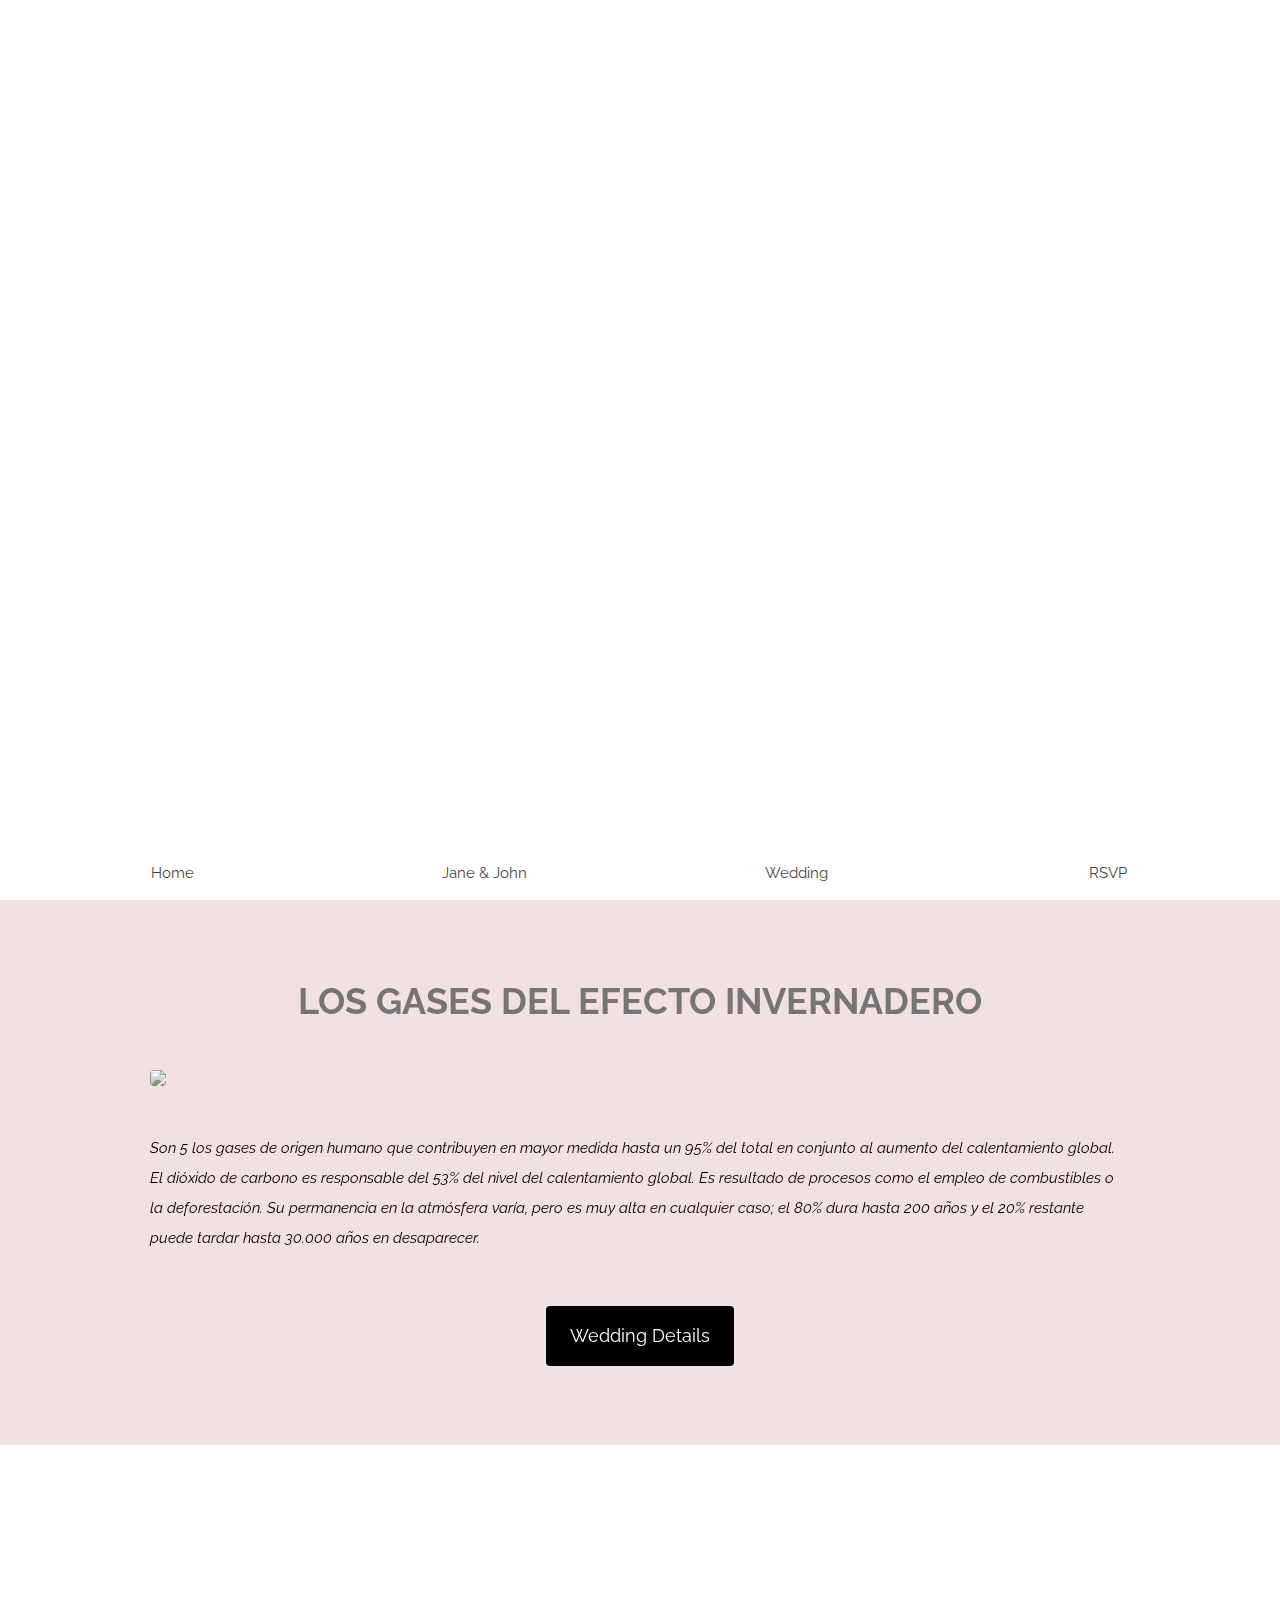
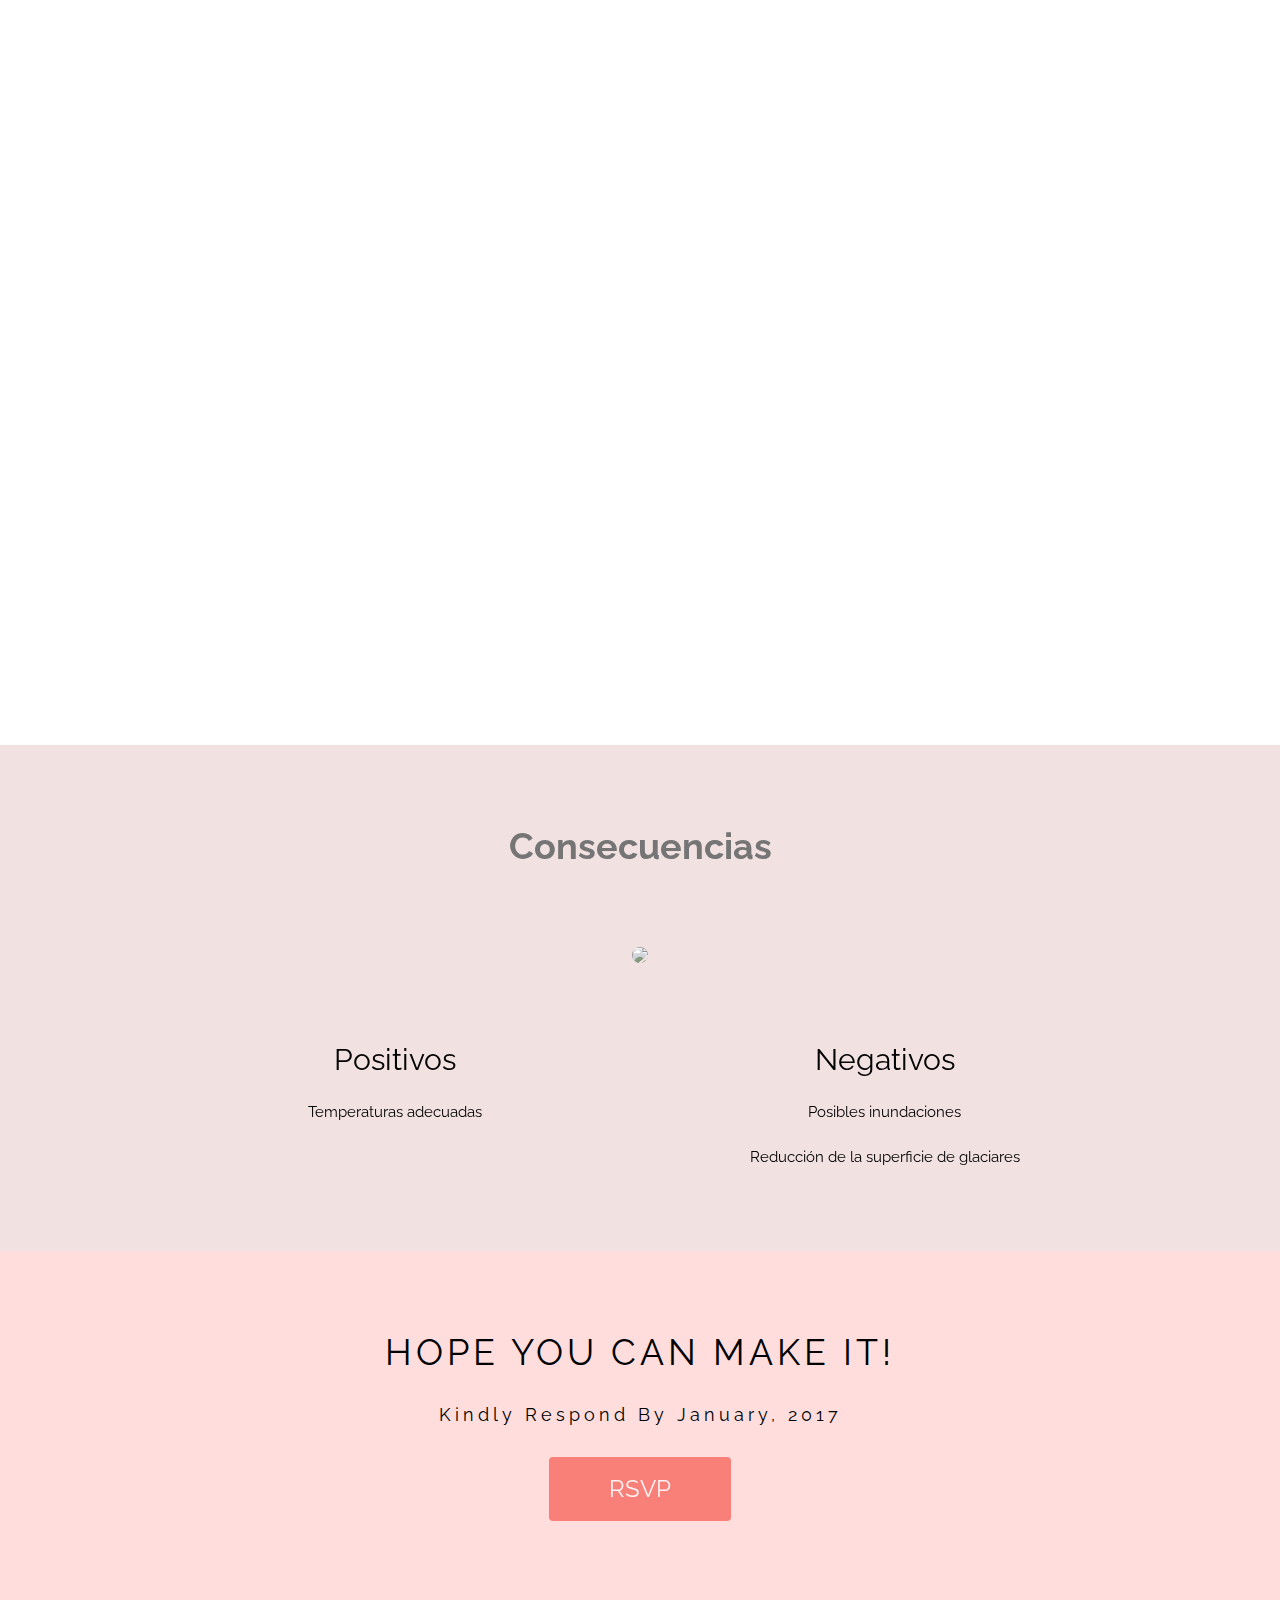
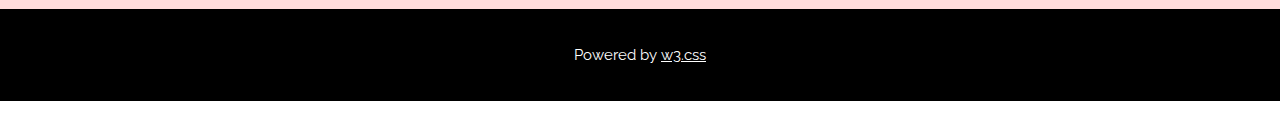
==== gases efecto invernadero.html @ 7208208a "Add files via upload" ====
<!DOCTYPE html>
<html>
<title>W3.CSS Template</title>
<meta charset="UTF-8">
<meta name="viewport" content="width=device-width, initial-scale=1">
<link rel="stylesheet" href="https://www.w3schools.com/w3css/4/w3.css">
<link rel="stylesheet" href="https://fonts.googleapis.com/css?family=Raleway">
<style>
body,h1,h2{font-family: "Raleway", sans-serif}
body, html {height: 100%}
p {line-height: 2}
.bgimg, .bgimg2 {
  min-height: 100%;
  background-position: center;
  background-size: cover;
}
.bgimg {background-image: url("/w3images/wedding_couple.jpg")}
.bgimg2 {background-image: url("/w3images/flowers.jpg")}
</style>
<body>

<!-- Header / Home-->
<header class="w3-display-container w3-wide bgimg w3-grayscale-min" id="home">
  <div class="w3-display-middle w3-text-white w3-center">
    <h1 class="w3-jumbo">Jane & John</h1>
    <h2>Are getting married</h2>
    <h2><b>17.07.2017</b></h2>
  </div>
</header>

<!-- Navbar (sticky bottom) -->
<div class="w3-bottom w3-hide-small">
  <div class="w3-bar w3-white w3-center w3-padding w3-opacity-min w3-hover-opacity-off">
    <a href="#home" style="width:25%" class="w3-bar-item w3-button">Home</a>
    <a href="#us" style="width:25%" class="w3-bar-item w3-button">Jane & John</a>
    <a href="#wedding" style="width:25%" class="w3-bar-item w3-button">Wedding</a>
    <a href="#rsvp" style="width:25%" class="w3-bar-item w3-button w3-hover-black">RSVP</a>
  </div>
</div>

<!-- About / Jane And John -->
<div class="w3-container w3-padding-64 w3-pale-red w3-grayscale-min" id="us">
  <div class="w3-content">
    <h1 class="w3-center w3-text-grey"><b>LOS GASES DEL EFECTO INVERNADERO</b></h1>
    <img class="w3-round w3-grayscale-min" src="imagenes/efecto invernadero.jpg" style="width:100%;margin:32px 0">
    <p><i> Son 5 los gases de origen humano que contribuyen en mayor medida hasta un 95% del total en conjunto al aumento del calentamiento global. El dióxido de carbono es responsable del 53% del nivel del calentamiento global. Es resultado de procesos como el empleo de combustibles o la deforestación. Su permanencia en la atmósfera varía, pero es muy alta en cualquier caso; el 80% dura hasta 200 años y el 20% restante puede tardar hasta 30.000 años en desaparecer.
	</i>
    </p><br>
    <p class="w3-center"><a href="#wedding" class="w3-button w3-black w3-round w3-padding-large w3-large">Wedding Details</a></p>
  </div>
</div>

<!-- Background photo -->
<div class="w3-display-container bgimg2">
  <div class="w3-display-middle w3-text-white w3-center">
    <h1 class="w3-jumbo">You Are Invited</h1><br>
    <h2>Of course..</h2>
  </div>
</div>

<!-- Wedding information -->
<div class="w3-container w3-padding-64 w3-pale-red w3-grayscale-min w3-center" id="wedding">
  <div class="w3-content">
    <h1 class="w3-text-grey"><b>Consecuencias</b></h1>
    <img class="w3-round-large w3-grayscale-min" src="imagenes/chimenea.jpg" style="width:100%;margin:64px 0">
    <div class="w3-row">
      <div class="w3-half">
        <h2>Positivos</h2>
        <p>Temperaturas adecuadas</p>
        <p></p>
      </div>
      <div class="w3-half">
        <h2>Negativos</h2>
        <p>Posibles inundaciones</p>
        <p>Reducción de la superficie de glaciares</p>
      </div>
    </div>
  </div>
</div>

<!-- RSVP section -->
<div class="w3-container w3-padding-64 w3-pale-red w3-center w3-wide" id="rsvp">
  <h1>HOPE YOU CAN MAKE IT!</h1>
  <p class="w3-large">Kindly Respond By January, 2017</p>
  <p class="w3-xlarge">
    <button onclick="document.getElementById('id01').style.display='block'" class="w3-button w3-round w3-red w3-opacity w3-hover-opacity-off" style="padding:8px 60px">RSVP</button>
  </p>
</div>

<!-- RSVP modal -->
<div id="id01" class="w3-modal">
  <div class="w3-modal-content w3-card-4 w3-animate-zoom" style="padding:32px;max-width:600px">
    <div class="w3-container w3-white w3-center">
      <h1 class="w3-wide">CAN YOU COME?</h1>
      <p>We really hope you can make it.</p>
      <form>
        <input class="w3-input w3-border" type="text" placeholder="Name(s)" name="name">
      </form>
      <p><i>Sincerely, John & Jane</i></p>
      <div class="w3-row">
        <div class="w3-half">
          <button onclick="document.getElementById('id01').style.display='none'" type="button" class="w3-button w3-block w3-green">Going</button>
        </div>
        <div class="w3-half">
          <button onclick="document.getElementById('id01').style.display='none'" type="button" class="w3-button w3-block w3-red">Can't come</button>
        </div>
      </div>
    </div>
  </div>
</div>

<!-- Footer -->
<footer class="w3-center w3-black w3-padding-16">
  <p>Powered by <a href="https://www.w3schools.com/w3css/default.asp" title="W3.CSS" target="_blank" class="w3-hover-text-green">w3.css</a></p>
</footer>
<div class="w3-hide-small" style="margin-bottom:32px"> </div>

</body>
</html>
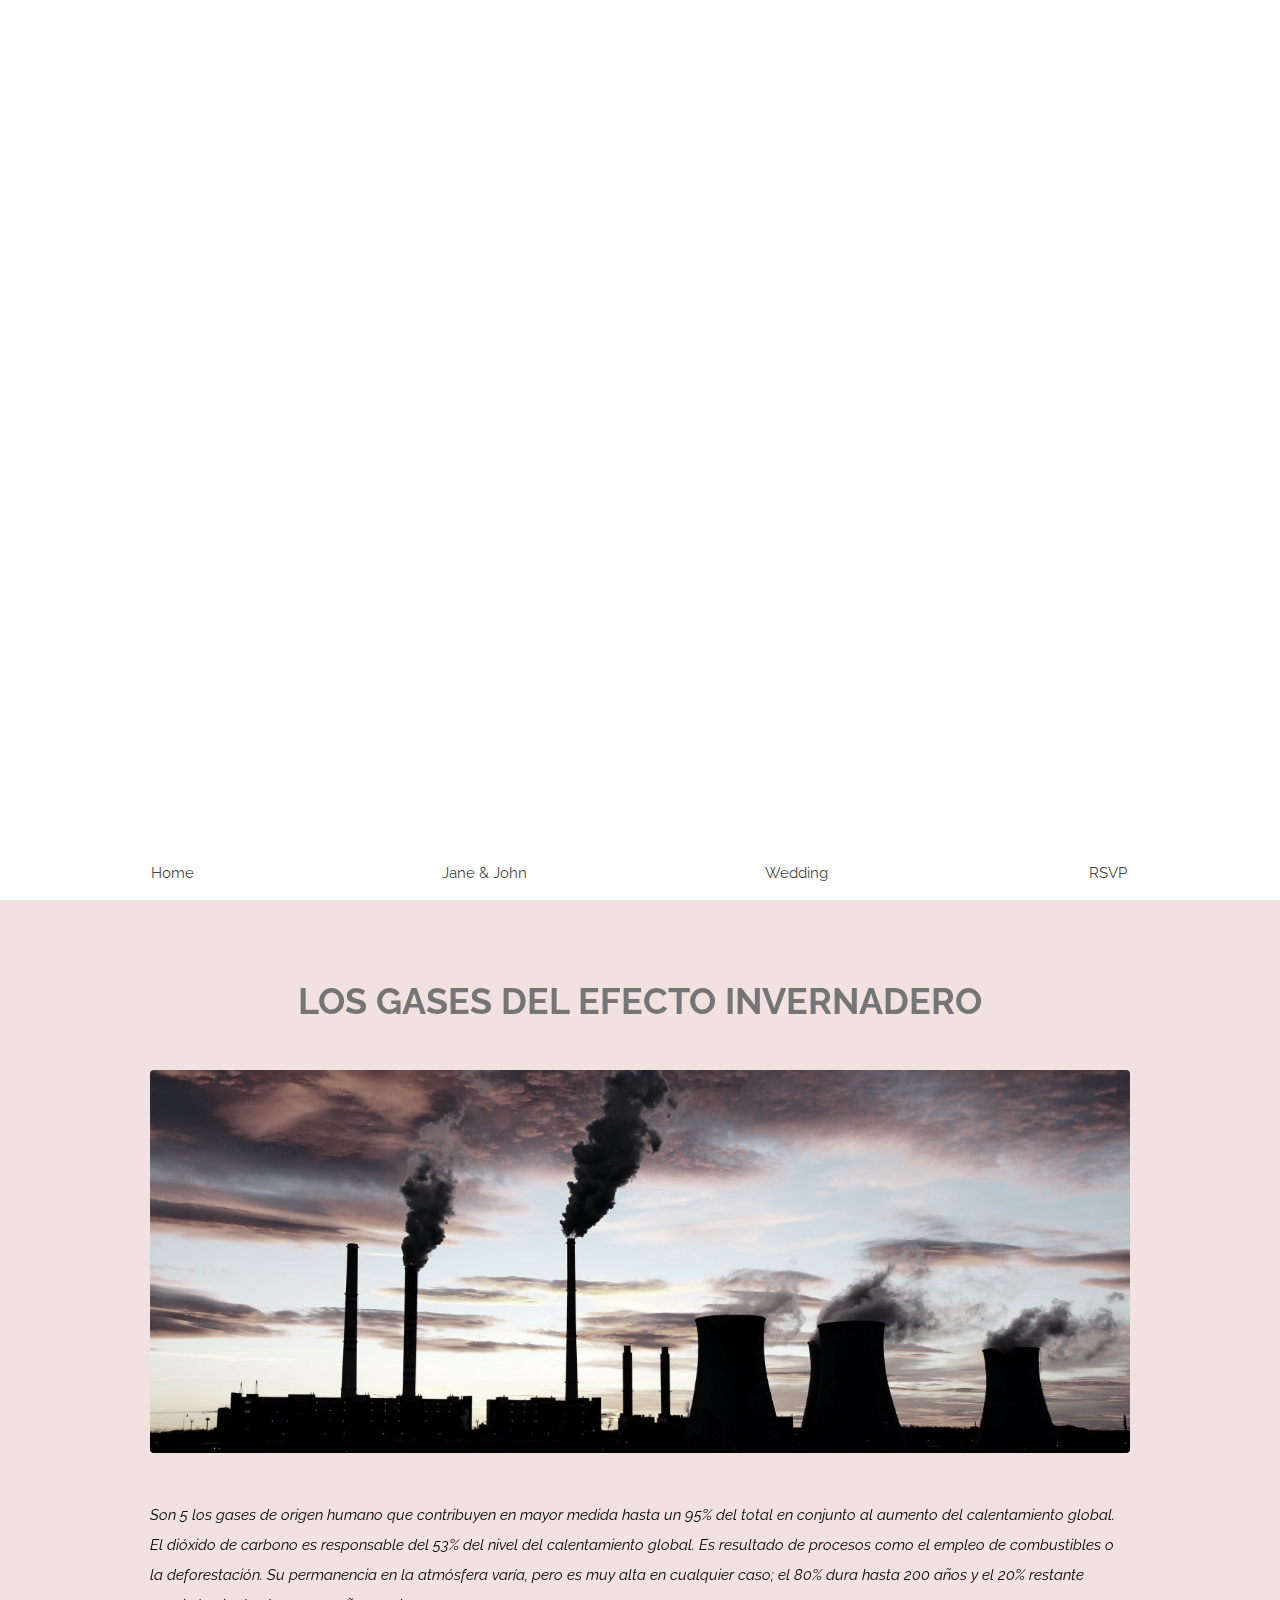
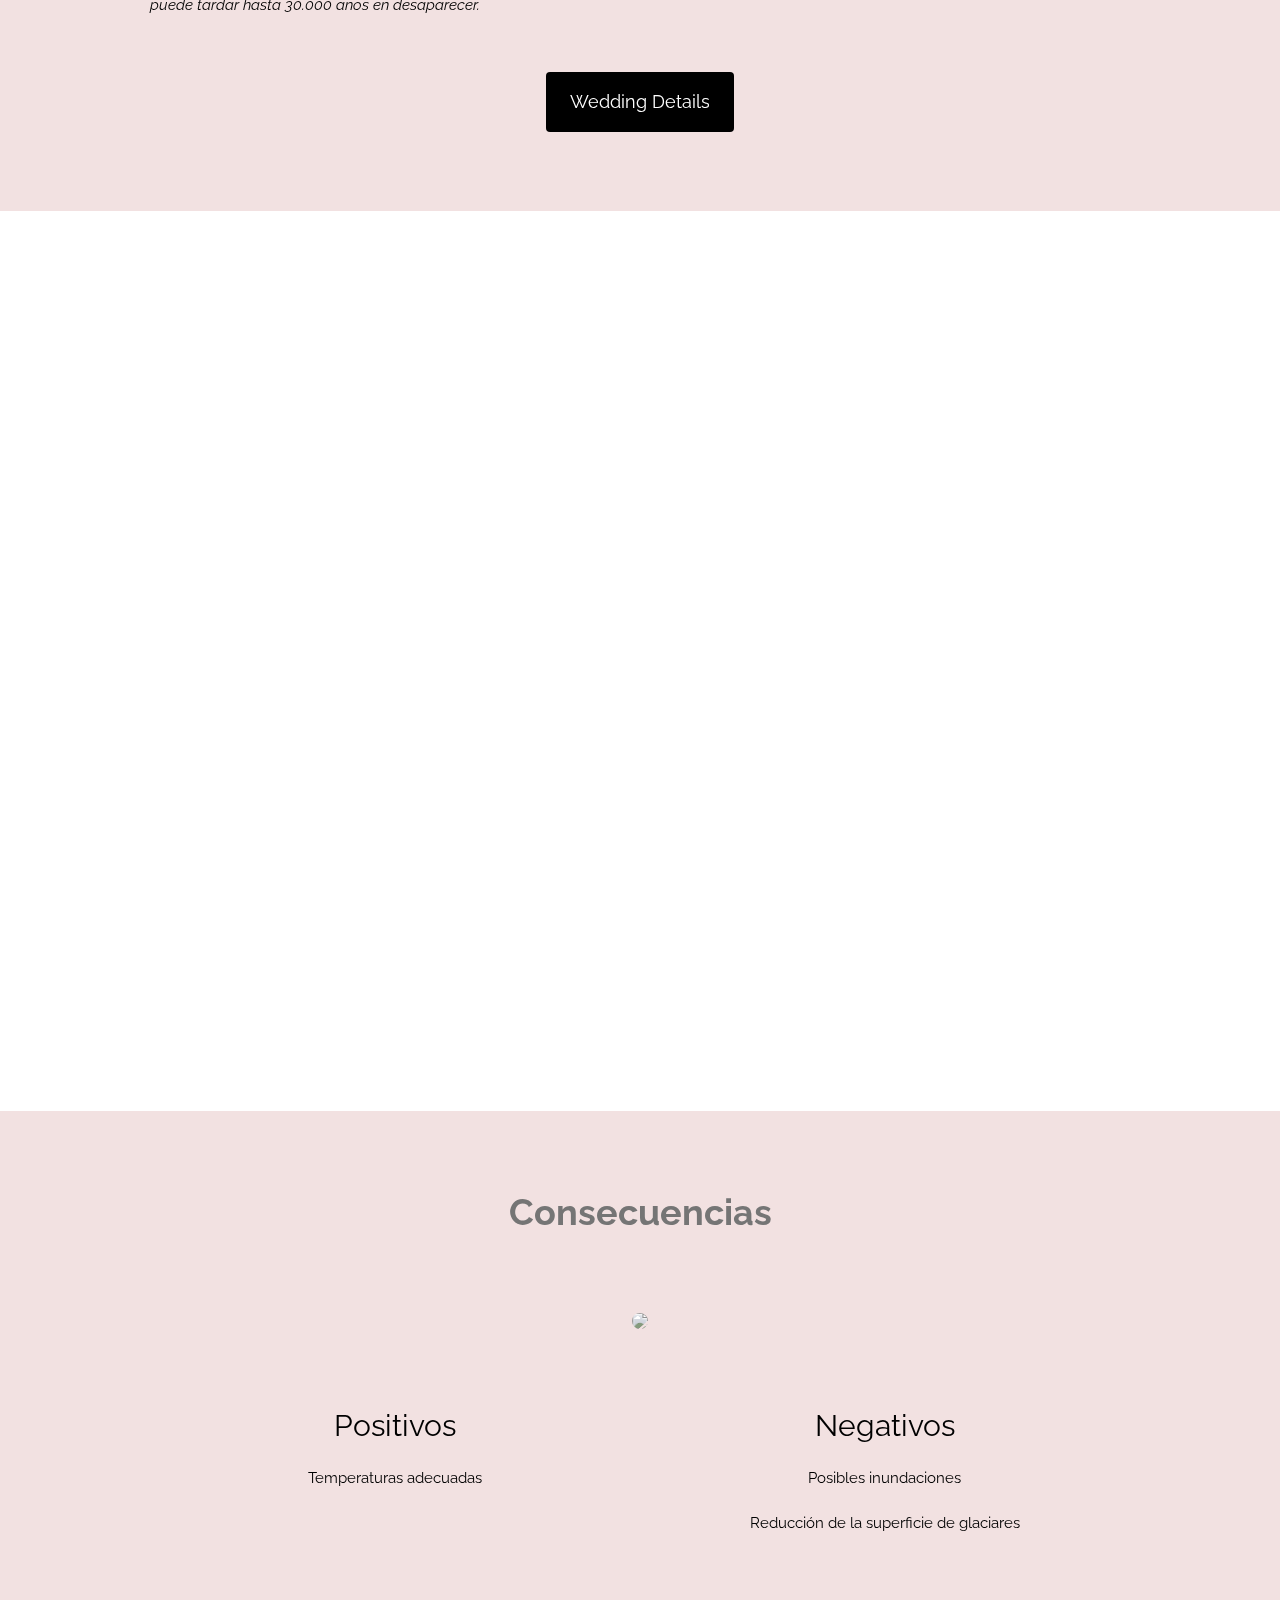
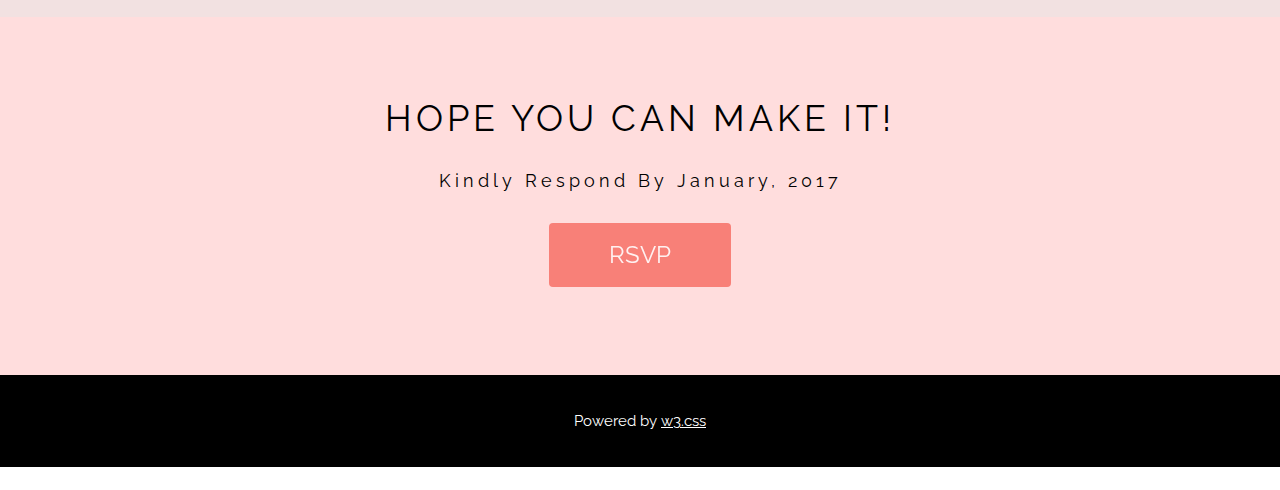
==== commit 6b86dfd5: "Add files via upload" ====
--- a/gases efecto invernadero.html
+++ b/gases efecto invernadero.html
@@ -42,7 +42,7 @@
 <div class="w3-container w3-padding-64 w3-pale-red w3-grayscale-min" id="us">
   <div class="w3-content">
     <h1 class="w3-center w3-text-grey"><b>LOS GASES DEL EFECTO INVERNADERO</b></h1>
-    <img class="w3-round w3-grayscale-min" src="imagenes/efecto invernadero.jpg" style="width:100%;margin:32px 0">
+    <img class="w3-round w3-grayscale-min" src="Imagenes/efecto invernadero.jpg" style="width:100%;margin:32px 0">
     <p><i> Son 5 los gases de origen humano que contribuyen en mayor medida hasta un 95% del total en conjunto al aumento del calentamiento global. El dióxido de carbono es responsable del 53% del nivel del calentamiento global. Es resultado de procesos como el empleo de combustibles o la deforestación. Su permanencia en la atmósfera varía, pero es muy alta en cualquier caso; el 80% dura hasta 200 años y el 20% restante puede tardar hasta 30.000 años en desaparecer.
 	</i>
     </p><br>
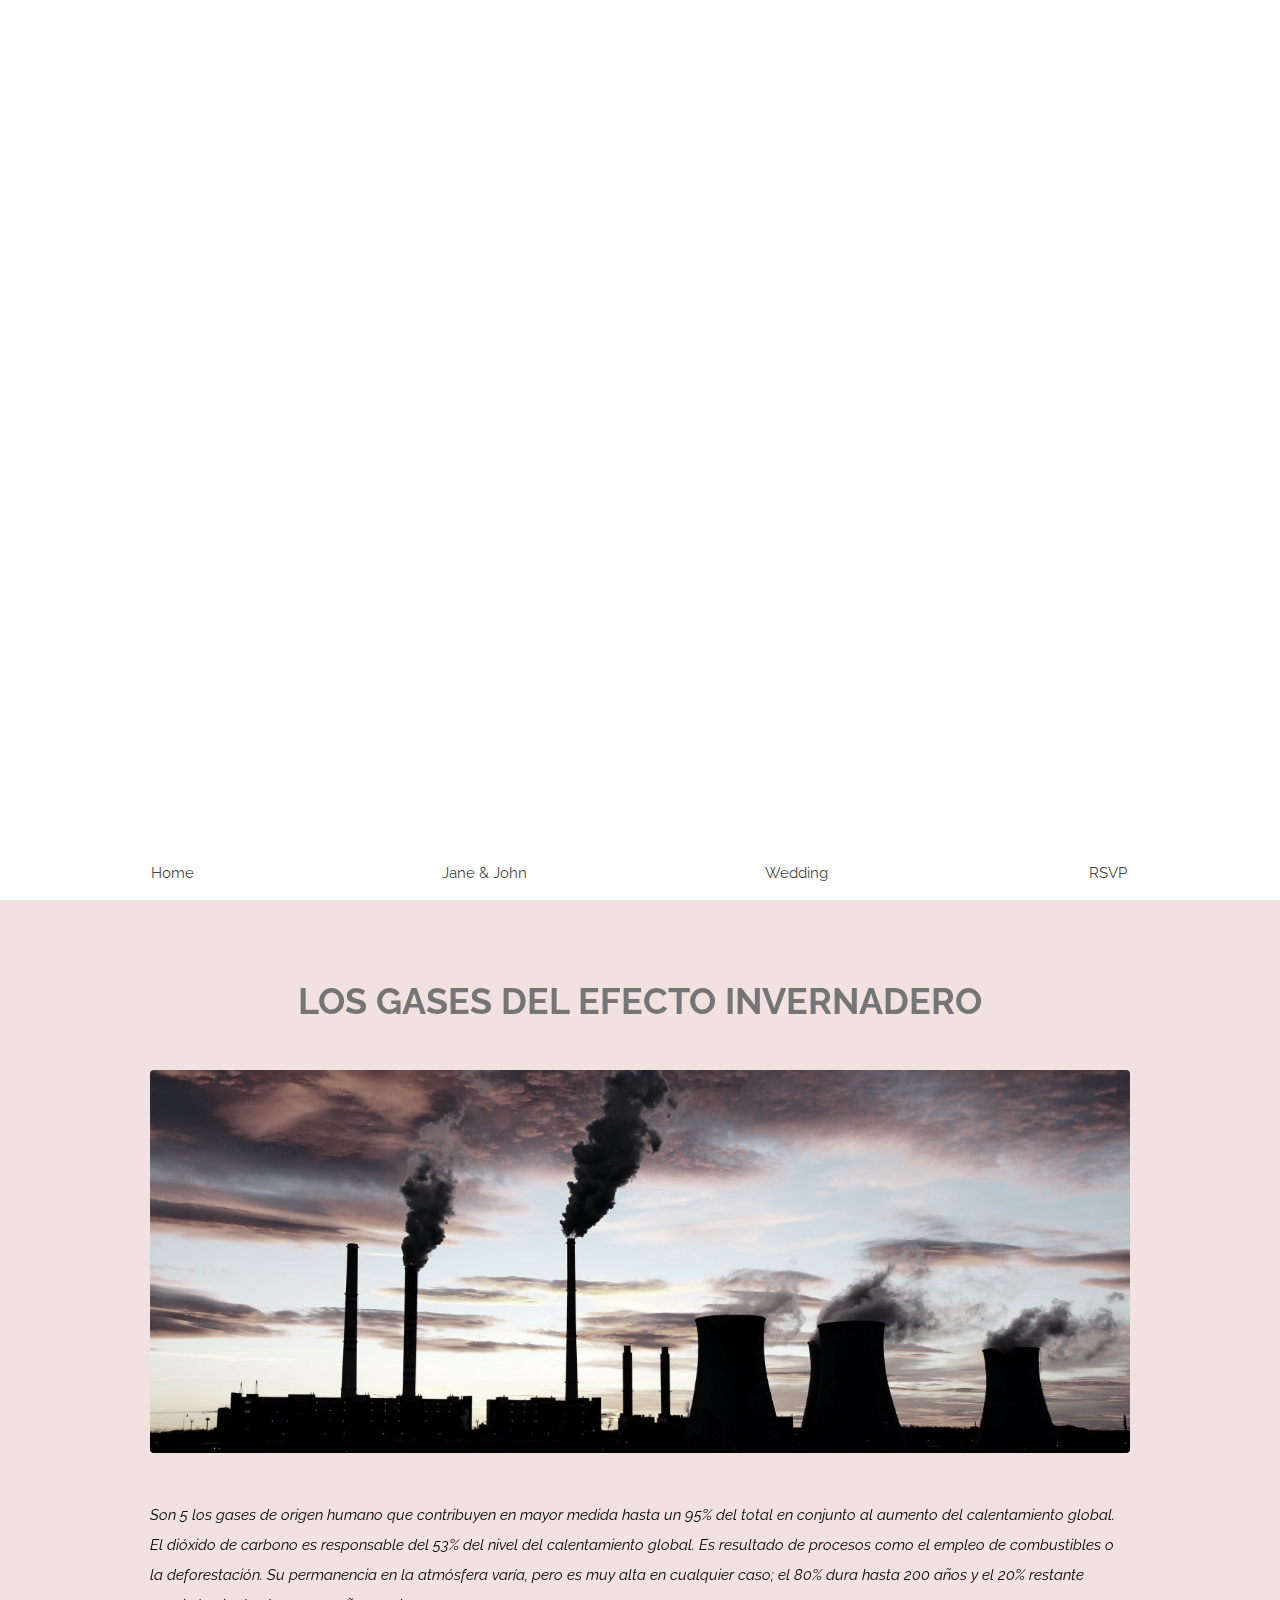
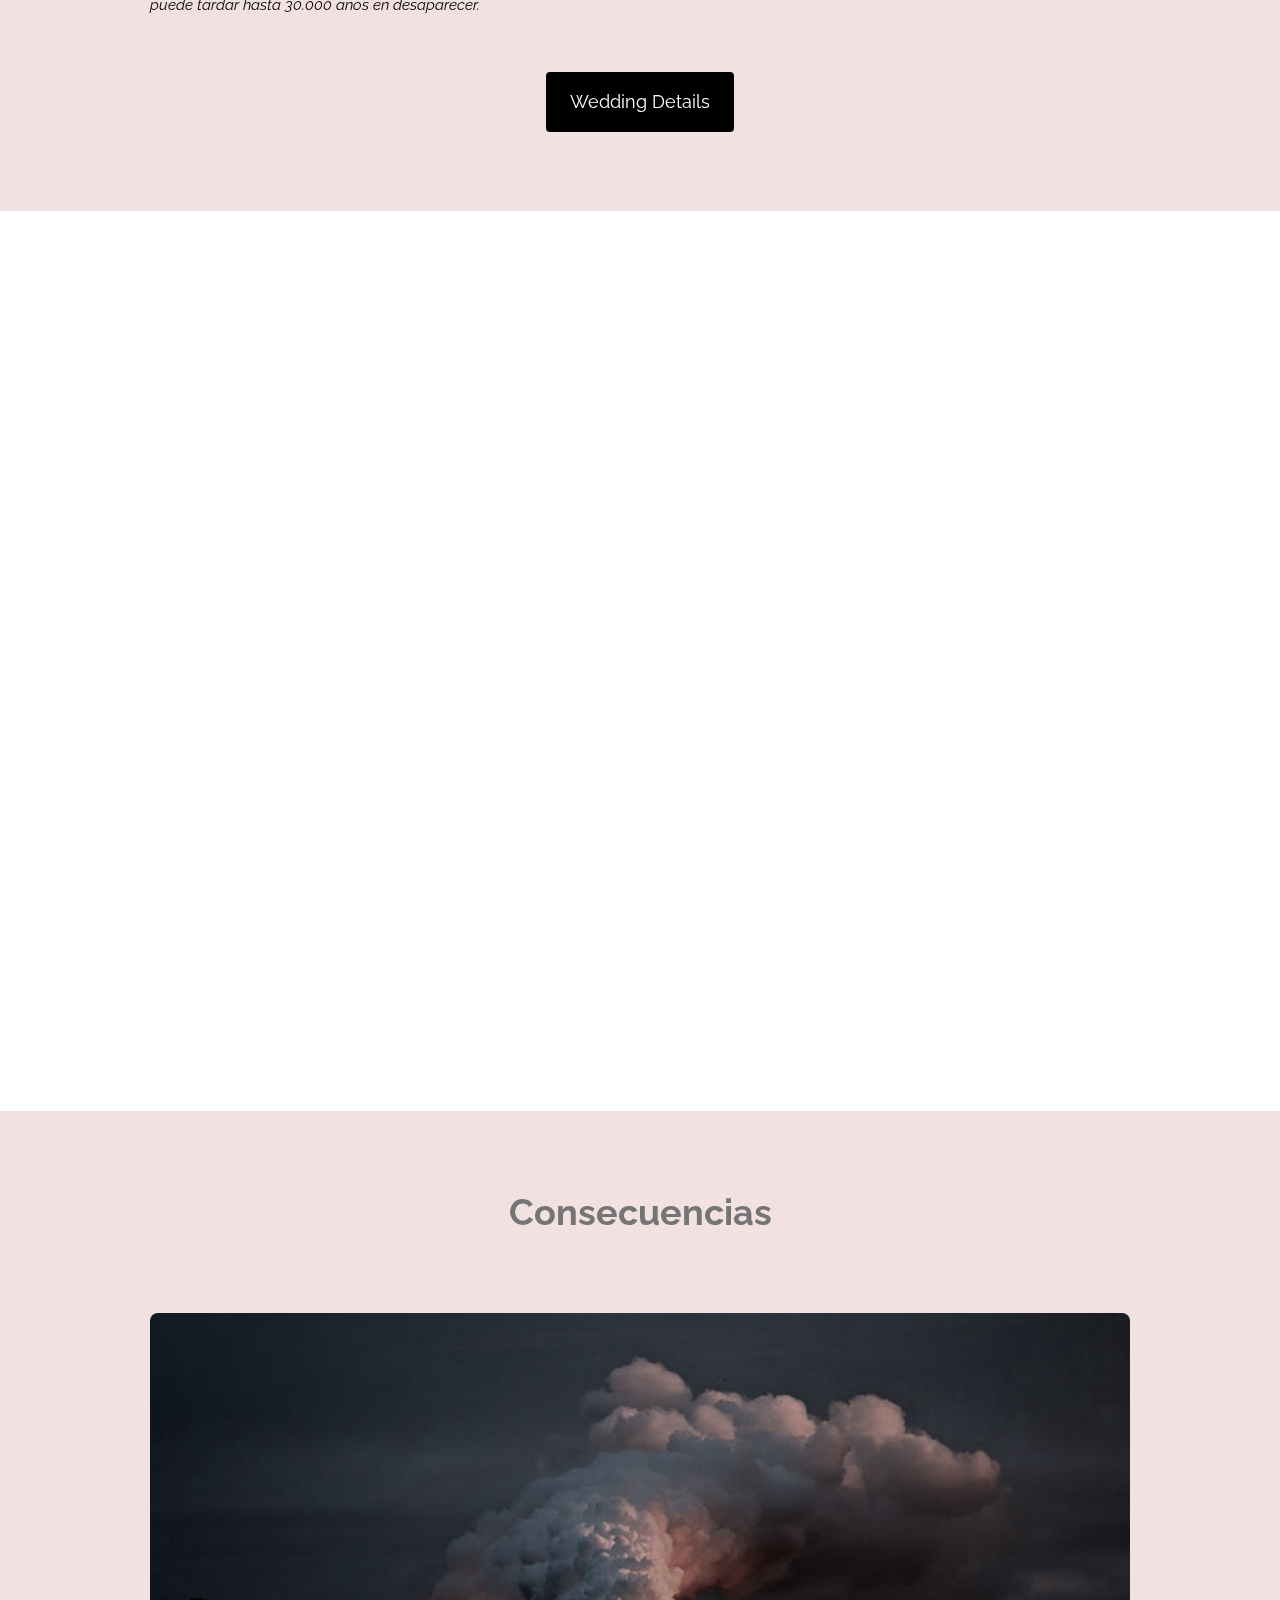
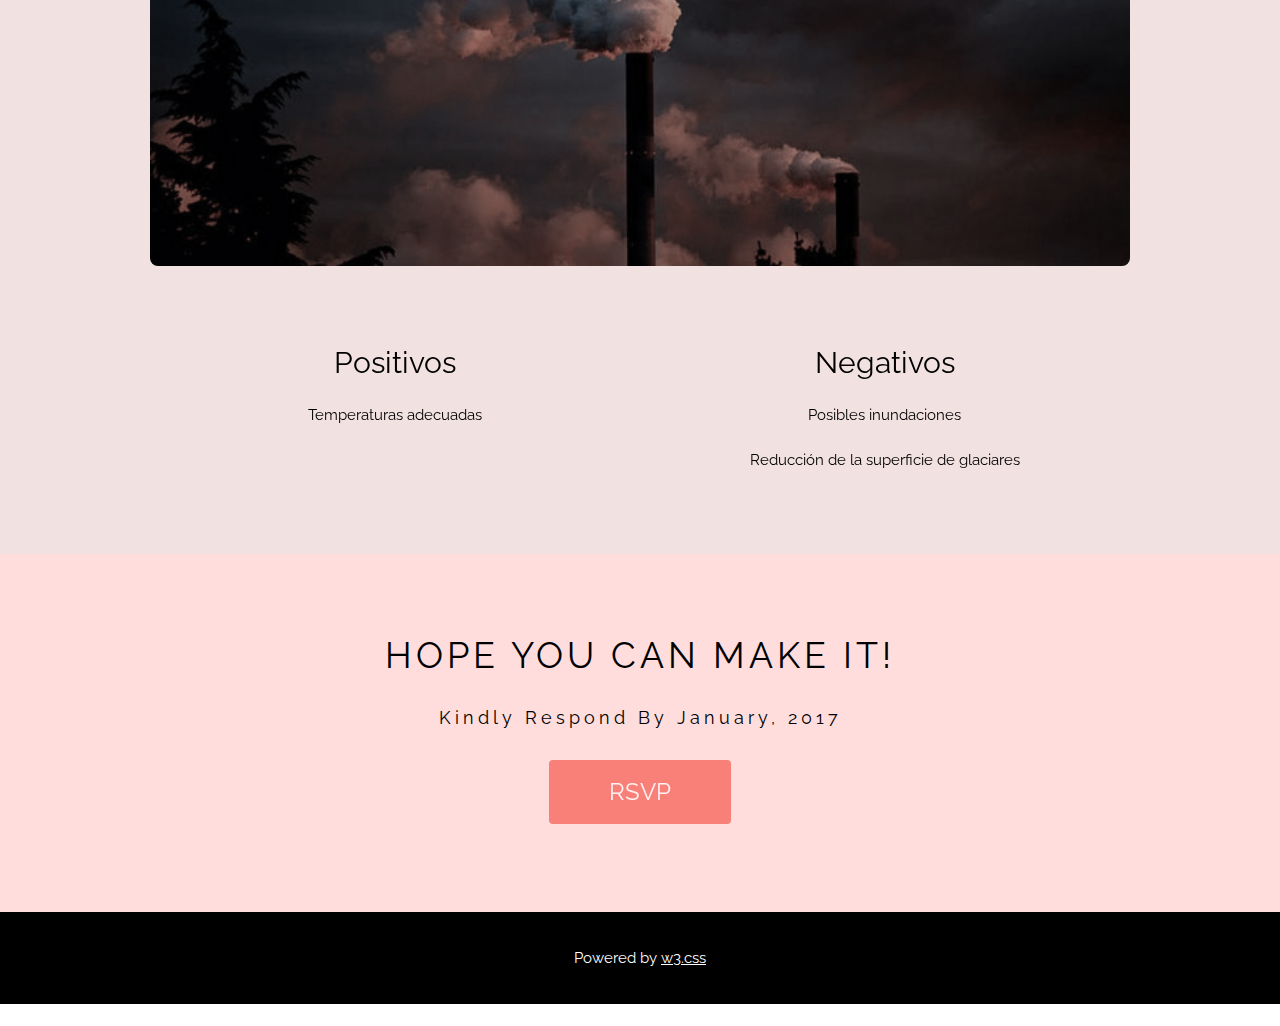
==== commit 2b50bc5c: "Add files via upload" ====
--- a/gases efecto invernadero.html
+++ b/gases efecto invernadero.html
@@ -62,7 +62,7 @@
 <div class="w3-container w3-padding-64 w3-pale-red w3-grayscale-min w3-center" id="wedding">
   <div class="w3-content">
     <h1 class="w3-text-grey"><b>Consecuencias</b></h1>
-    <img class="w3-round-large w3-grayscale-min" src="imagenes/chimenea.jpg" style="width:100%;margin:64px 0">
+    <img class="w3-round-large w3-grayscale-min" src="Imagenes/chimenea.jpg" style="width:100%;margin:64px 0">
     <div class="w3-row">
       <div class="w3-half">
         <h2>Positivos</h2>
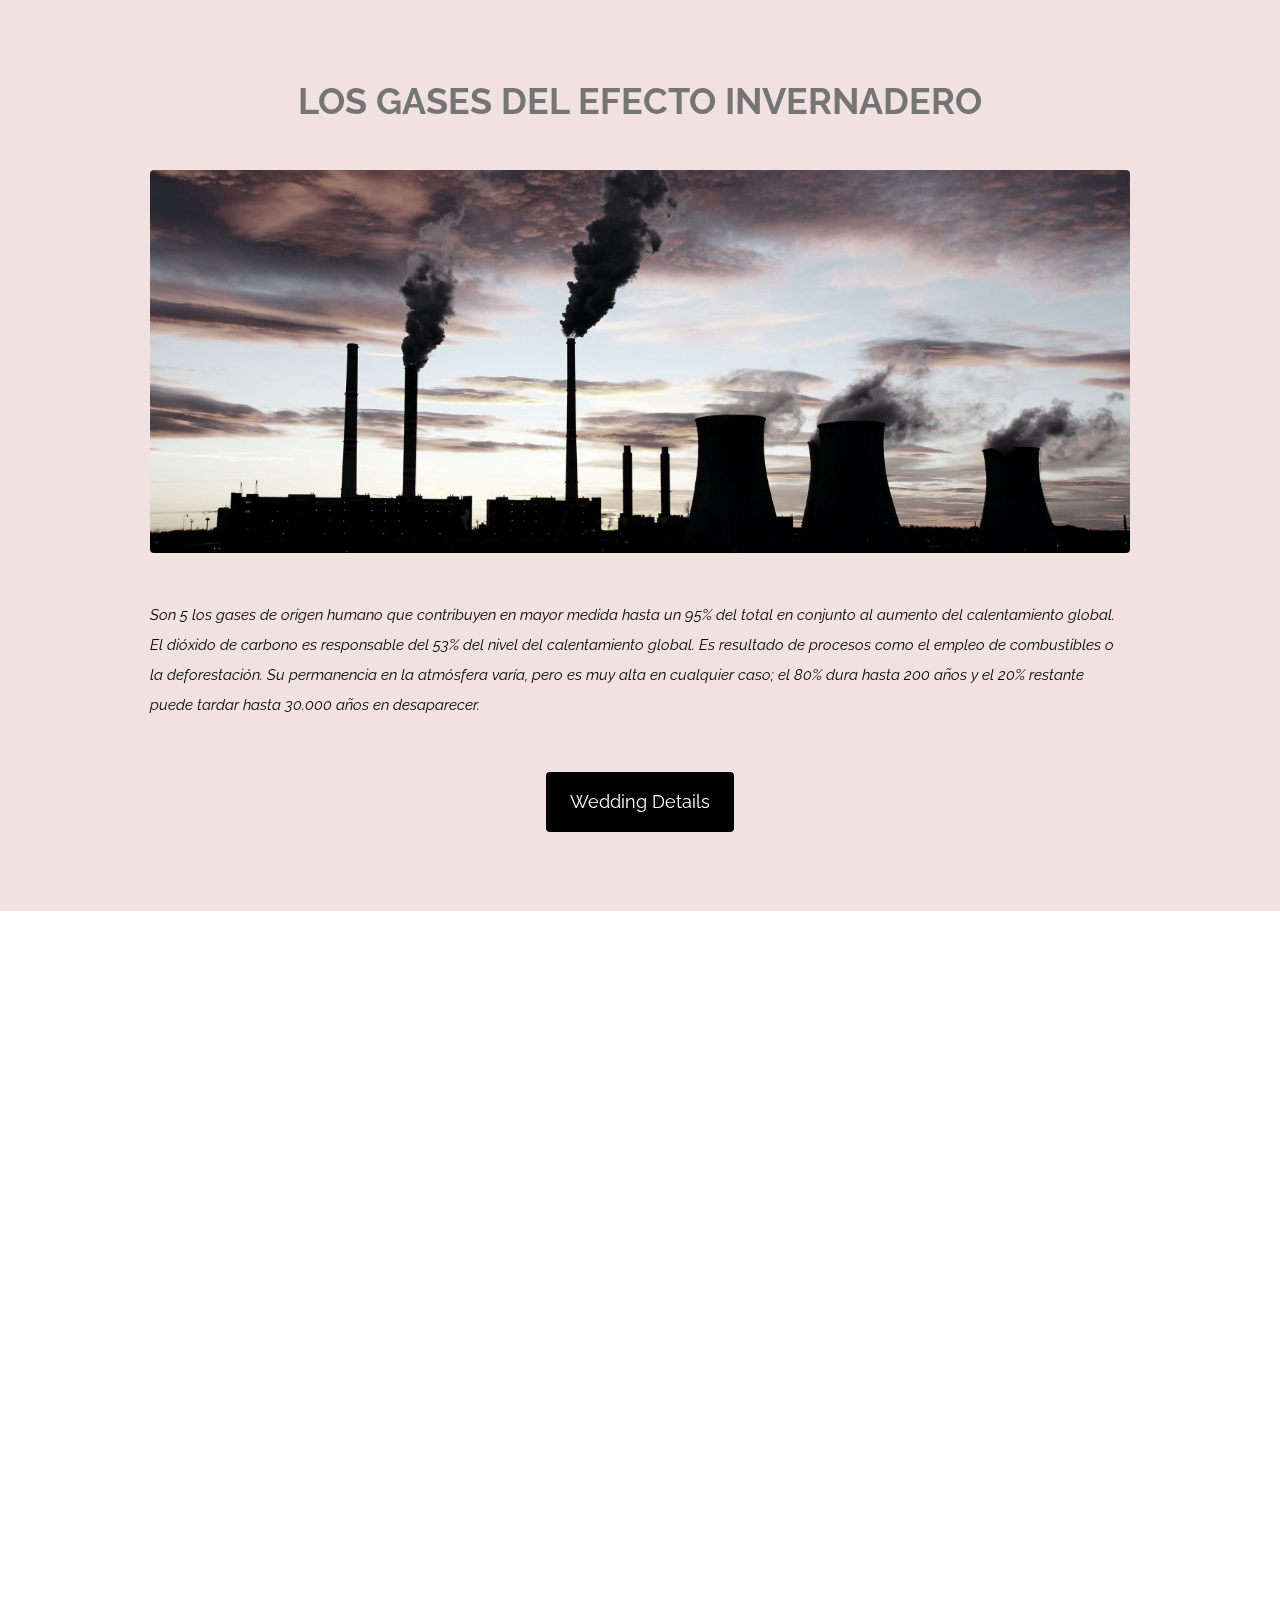
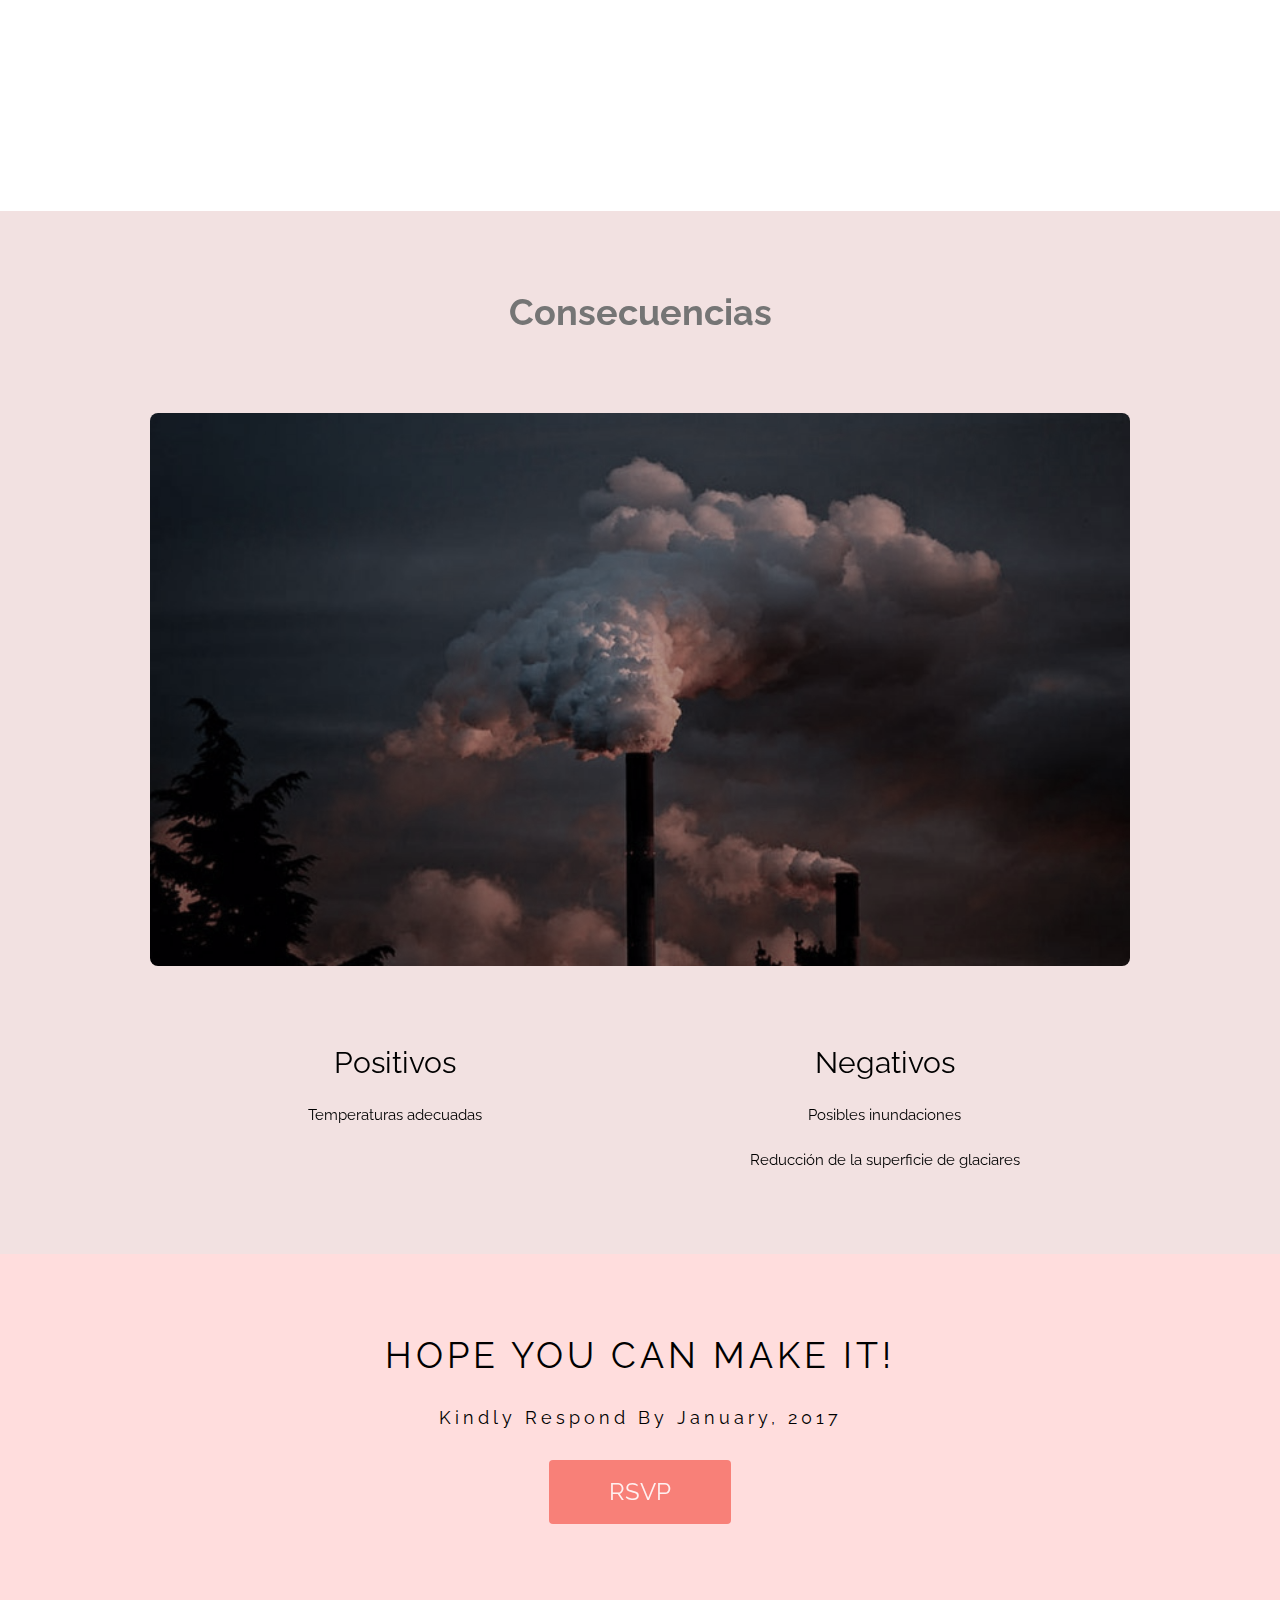
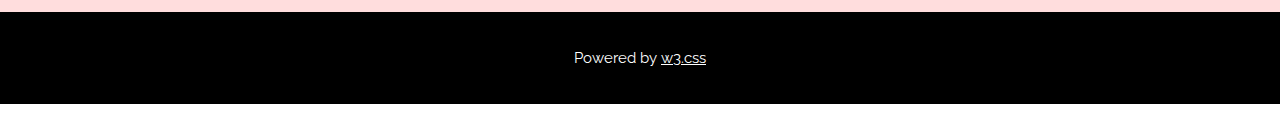
==== commit fe4694d4: "Add files via upload" ====
--- a/gases efecto invernadero.html
+++ b/gases efecto invernadero.html
@@ -19,24 +19,7 @@
 </style>
 <body>
 
-<!-- Header / Home-->
-<header class="w3-display-container w3-wide bgimg w3-grayscale-min" id="home">
-  <div class="w3-display-middle w3-text-white w3-center">
-    <h1 class="w3-jumbo">Jane & John</h1>
-    <h2>Are getting married</h2>
-    <h2><b>17.07.2017</b></h2>
-  </div>
-</header>
 
-<!-- Navbar (sticky bottom) -->
-<div class="w3-bottom w3-hide-small">
-  <div class="w3-bar w3-white w3-center w3-padding w3-opacity-min w3-hover-opacity-off">
-    <a href="#home" style="width:25%" class="w3-bar-item w3-button">Home</a>
-    <a href="#us" style="width:25%" class="w3-bar-item w3-button">Jane & John</a>
-    <a href="#wedding" style="width:25%" class="w3-bar-item w3-button">Wedding</a>
-    <a href="#rsvp" style="width:25%" class="w3-bar-item w3-button w3-hover-black">RSVP</a>
-  </div>
-</div>
 
 <!-- About / Jane And John -->
 <div class="w3-container w3-padding-64 w3-pale-red w3-grayscale-min" id="us">
